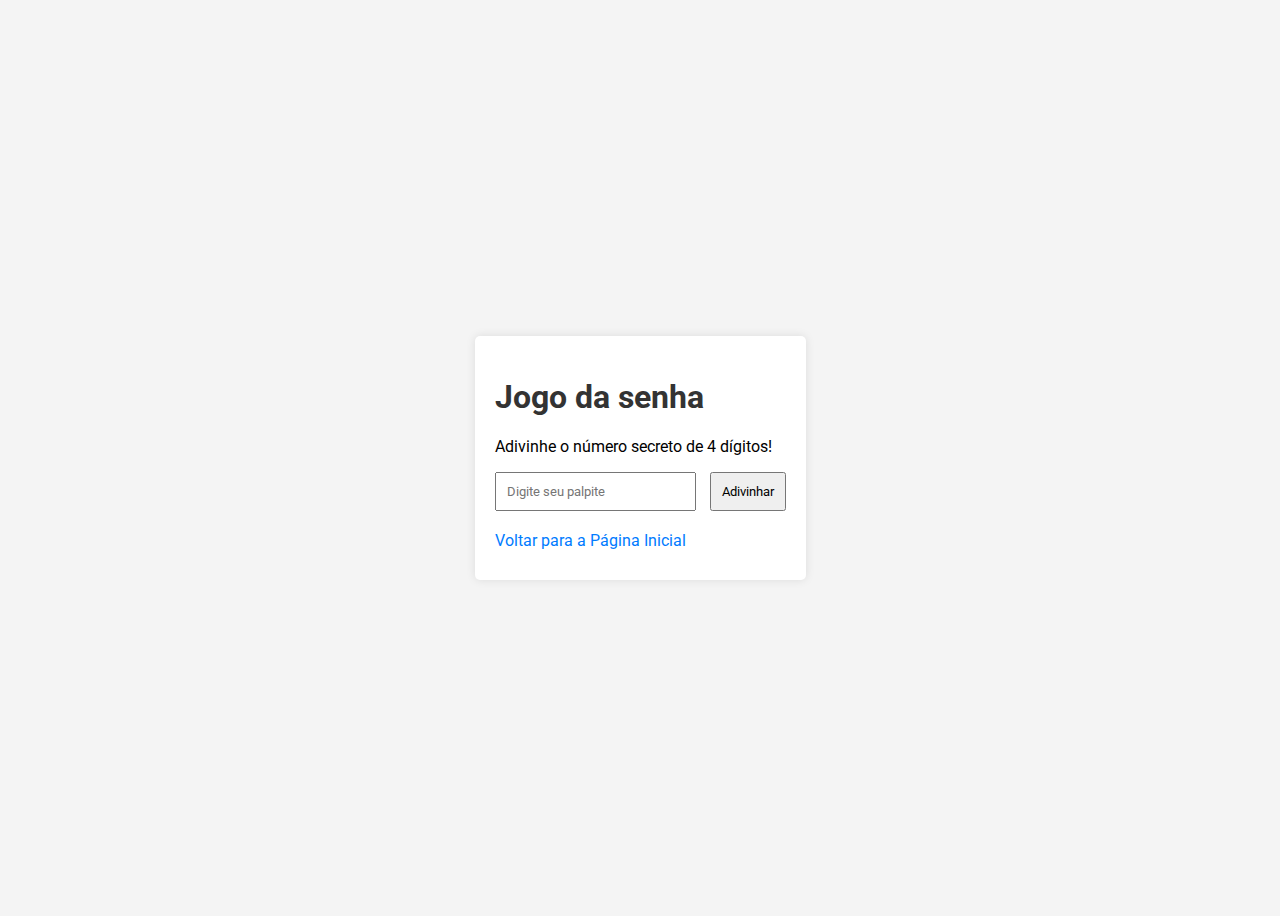
==== jogo-senha.html @ 77931a47 "jogo das senhas criado." ====
<!DOCTYPE html>
<html lang="pt-BR">
<head>
    <meta charset="UTF-8">
    <meta name="viewport" content="width=device-width, initial-scale=1.0">
    <title>Jogo das senhas</title>
    <link rel="stylesheet" href="./css/jogo-senha.css">
</head>
<body>
    <div class="container">
        <h1>Jogo da senha</h1>
        <p>Adivinhe o número secreto de 4 dígitos!</p>
        <input type="text" id="inputNumeros" maxlength="4" placeholder="Digite seu palpite">
        <button id="botaoEnviarNumeros">Adivinhar</button>
        <div id="resultado"></div>
        <div id="tentativas"></div>
        <a href="/" class="link-voltar">Voltar para a Página Inicial</a>
    </div>
    <script src="./script/jogo-senha.js"></script>
</body>
</html>
---- css/jogo-senha.css ----
@import url('https://fonts.googleapis.com/css2?family=Bellota:ital,wght@0,300;0,400;0,700;1,300;1,400;1,700&family=Roboto:ital,wght@0,100;0,300;0,400;0,500;0,700;0,900;1,100;1,300;1,400;1,500;1,700;1,900&display=swap');

* {
    font-family: "Roboto", sans-serif;
}

body {
    font-family: Arial, sans-serif;
    background-color: #f4f4f4;
    display: flex;
    justify-content: center;
    align-items: center;
    height: 100vh;
}

.container {
    background: white;
    padding: 20px;
    border-radius: 5px;
    box-shadow: 0 0 10px rgba(0, 0, 0, 0.1);
}

h1 {
    color: #333;
}

input {
    padding: 10px;
    margin-right: 10px;
}

button {
    padding: 10px;
}

#resultado {
    margin-top: 20px;
}

.bull {
    background-color: #4caf50;
    color: white;
}

.cow {
    background-color: #ff9800;
    color: white;
}

.link-voltar {
    display: inline-block;
    margin-bottom: 10px;
    color: #007bff;
    text-decoration: none;
}

.link-voltar:hover {
    text-decoration: underline;
}
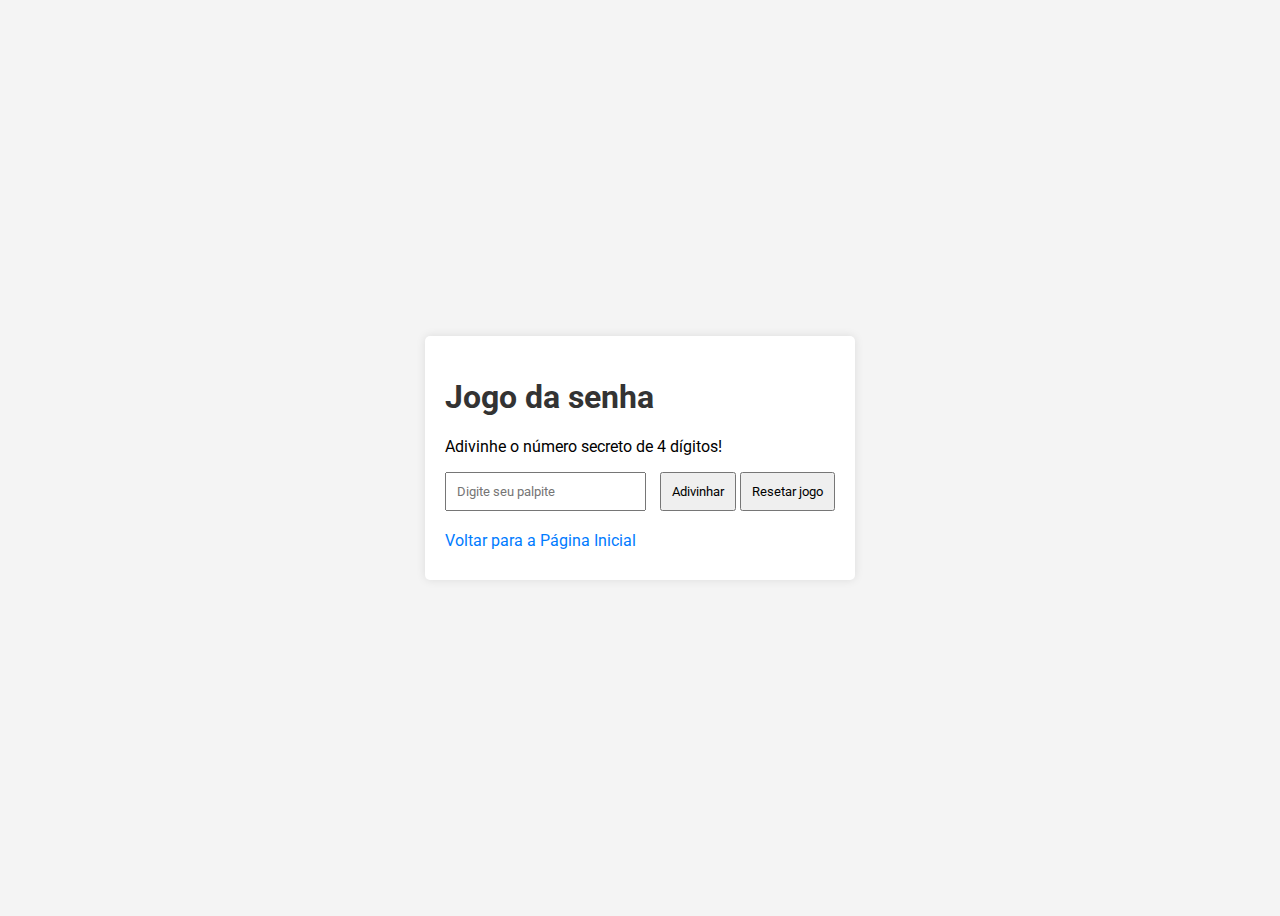
==== commit 108d7c0a: "ultimas alterações" ====
--- a/jogo-senha.html
+++ b/jogo-senha.html
@@ -12,9 +12,11 @@
         <p>Adivinhe o número secreto de 4 dígitos!</p>
         <input type="text" id="inputNumeros" maxlength="4" placeholder="Digite seu palpite">
         <button id="botaoEnviarNumeros">Adivinhar</button>
+        <button id="botaoResetar">Resetar jogo</button>
         <div id="resultado"></div>
         <div id="tentativas"></div>
         <a href="/" class="link-voltar">Voltar para a Página Inicial</a>
+
     </div>
     <script src="./script/jogo-senha.js"></script>
 </body>
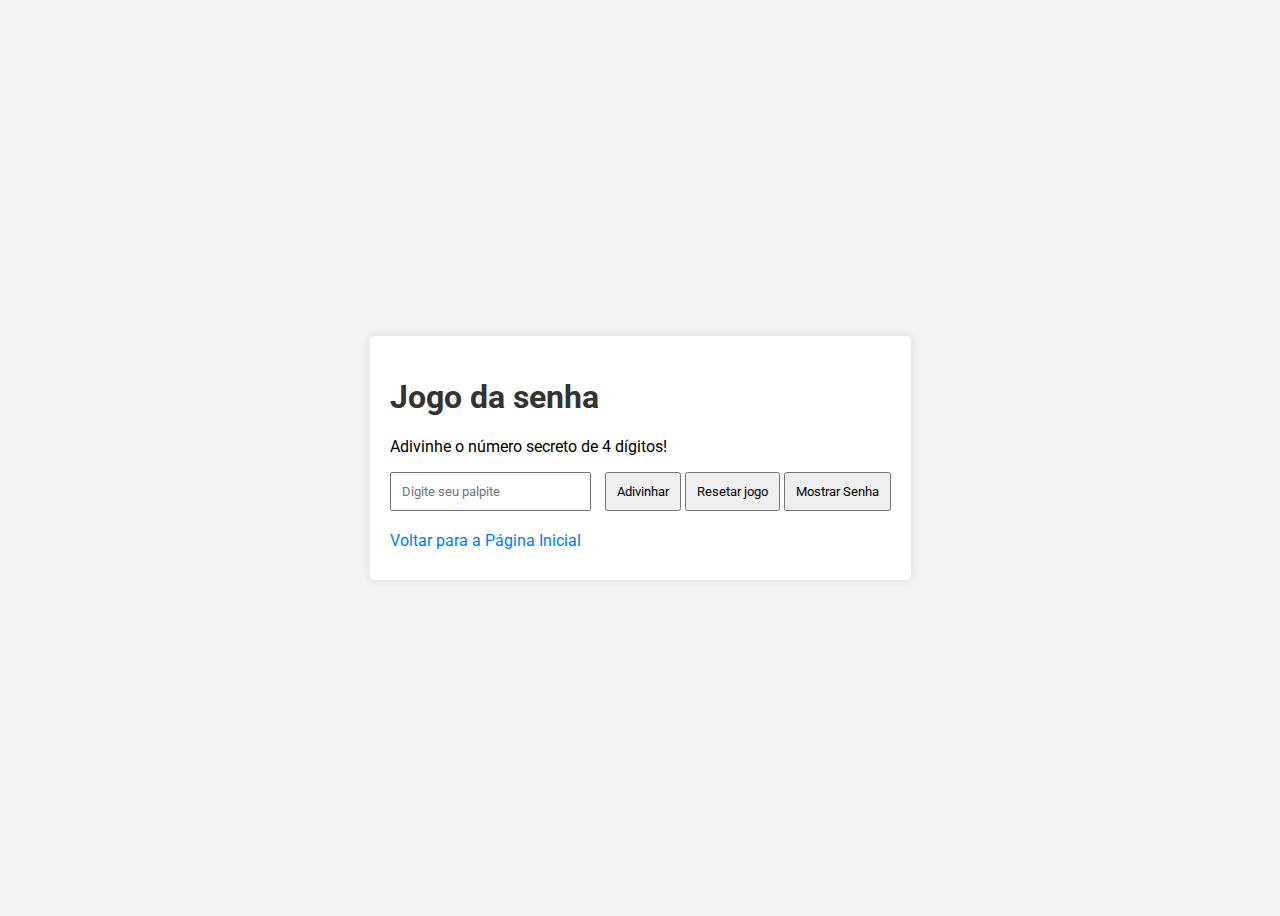
==== commit e1a35dfa: "commit final" ====
--- a/jogo-senha.html
+++ b/jogo-senha.html
@@ -13,10 +13,10 @@
         <input type="text" id="inputNumeros" maxlength="4" placeholder="Digite seu palpite">
         <button id="botaoEnviarNumeros">Adivinhar</button>
         <button id="botaoResetar">Resetar jogo</button>
+        <button onclick="mostrarSenha()">Mostrar Senha</button>
         <div id="resultado"></div>
         <div id="tentativas"></div>
         <a href="/" class="link-voltar">Voltar para a Página Inicial</a>
-
     </div>
     <script src="./script/jogo-senha.js"></script>
 </body>
